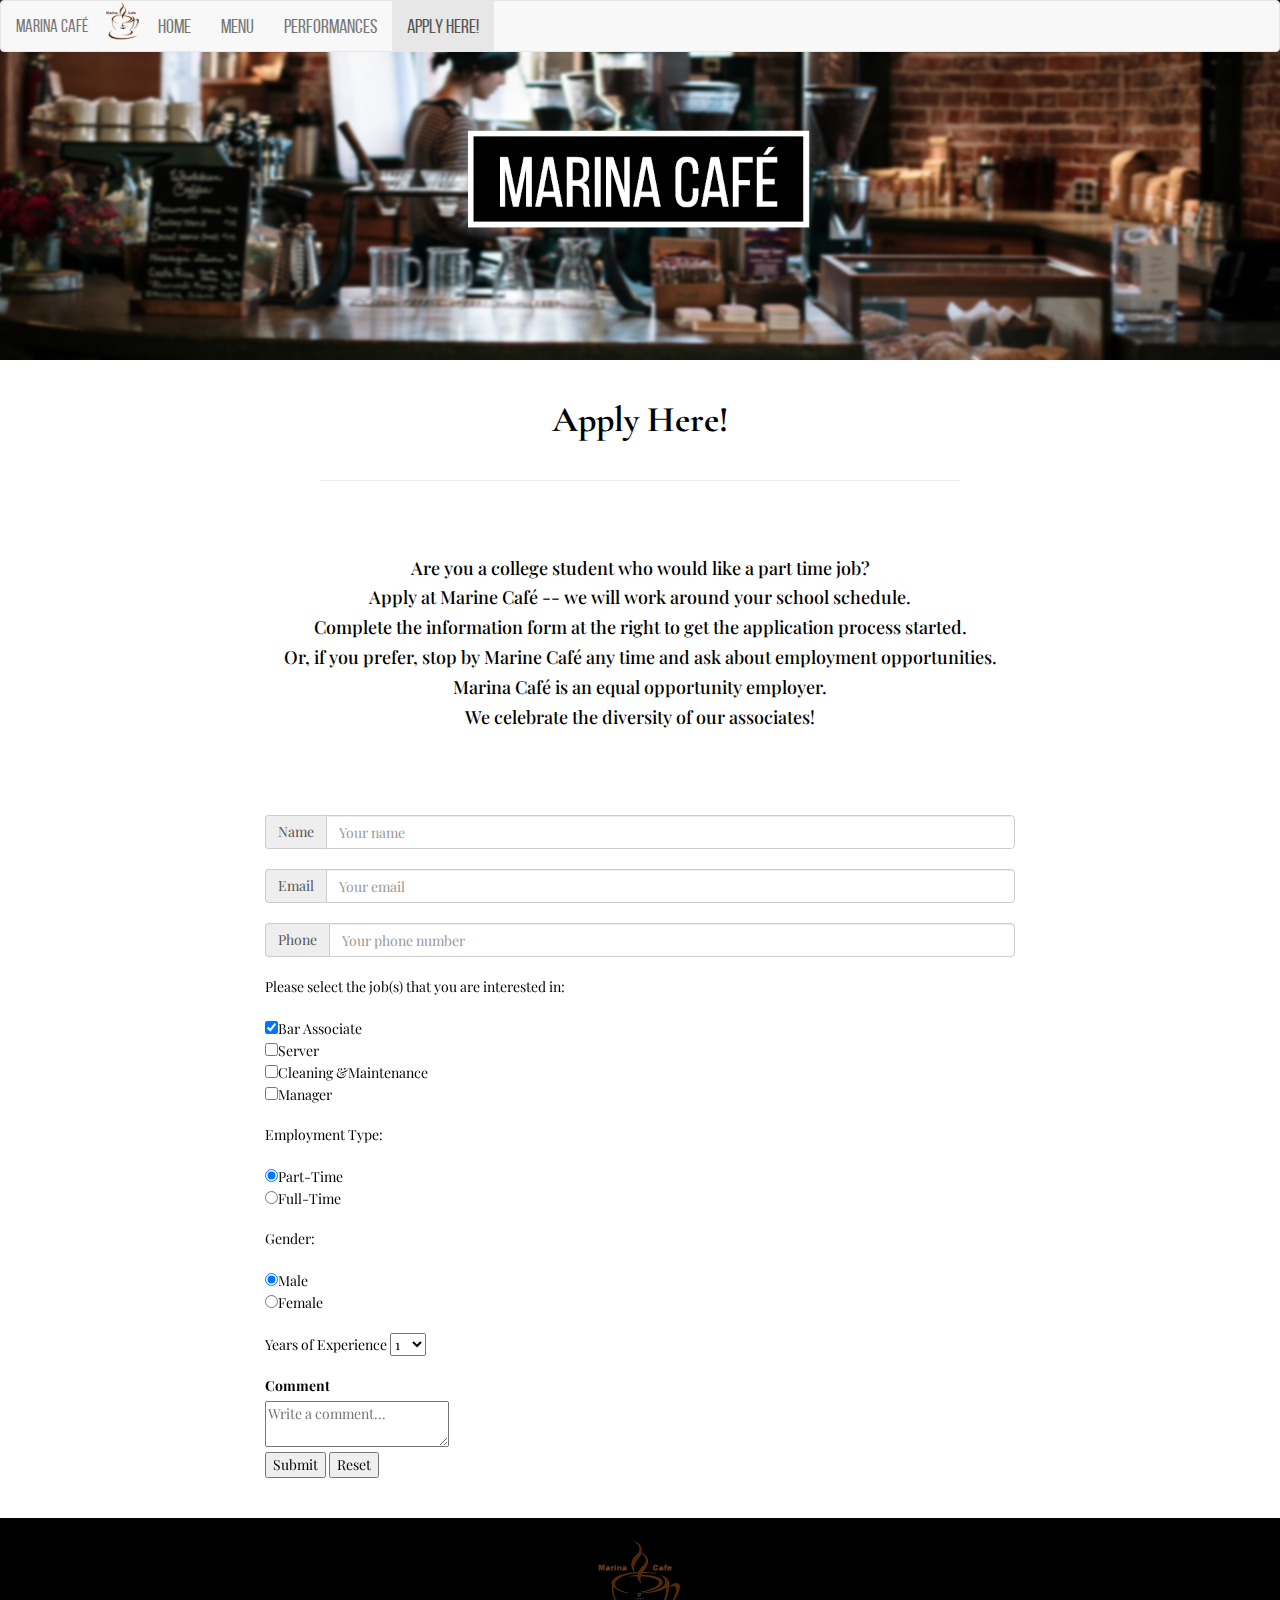
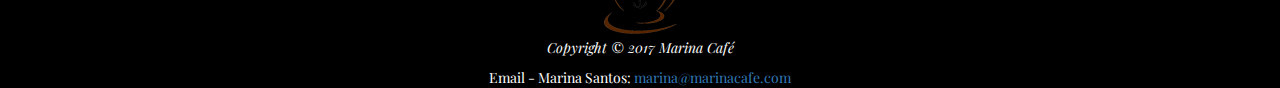
==== Form.html @ 52c0edca "sadasd" ====
<!DOCTYPE html>
<html lang="en">

<head>
    <title>Job Opportunities</title>
    <meta charset="utf-8">
    <meta name="viewport" content="width=device-width, initial-scale=1">
    <link rel="stylesheet" href="https://maxcdn.bootstrapcdn.com/bootstrap/3.3.7/css/bootstrap.min.css">
    <link href="https://fonts.googleapis.com/css?family=Playfair+Display" rel="stylesheet">
    <link href="https://fonts.googleapis.com/css?family=Cormorant+Garamond" rel="stylesheet">
    <link rel="stylesheet" href="style/stylesheet.css">
    <script src="https://ajax.googleapis.com/ajax/libs/jquery/3.2.1/jquery.min.js"></script>
    <script src="https://maxcdn.bootstrapcdn.com/bootstrap/3.3.7/js/bootstrap.min.js"></script>
</head>

<body>
    <nav class="navbar navbar-default">
        <div class="container-fluid">
            <div class="navbar-header">
                <button type="button" class="navbar-toggle collapsed" data-toggle="collapse" data-target="#bs-example-navbar-collapse-1" aria-expanded="false">
                    <span class="sr-only">Toggle navigation</span>
                    <span class="icon-bar"></span>
                    <span class="icon-bar"></span>
                    <span class="icon-bar"></span>
                </button>
               <a href="Index.html"><img src="images/coffeelogo.png" alt="logo" id="logo"></a>
                <a class="navbar-brand" href="Index.html">MARINA CAFÉ</a>
            </div>


             <div class="collapse navbar-collapse" id="bs-example-navbar-collapse-1">
      <ul class="nav navbar-nav">
        <li><a href="Index.html">Home</a></li>
        <li><a href="Menu.html">Menu</a></li>
          <li><a href="Performances.html">Performances</a></li>
          <li class="active"><a href="Form.html">Apply Here! <span class="sr-only">(current)</span></a></li>
      </ul>

            </div>
        </div>
    </nav>
    <div class="main">
        <img class="base" src="images/cover.png" alt="image">

    </div>
    <div class="header">
        <br>
        <h1 class="block"><b>Apply Here!</b></h1>
        <hr>
    </div>  
    <div class="container">
        <div class="row">
            <div class="col-sm-2">
            </div>
     <div class="jumbotron">
                <h4>Are you a college student who would like a part time job?</h4>
                <h4>Apply at Marine Café -- we will work around your school schedule.</h4>
                <h4>Complete the information form at the right to get the application process started.</h4>
                <h4>Or, if you prefer, stop by Marine Café any time and ask about employment opportunities.</h4>
                <h4>Marina Café is an equal opportunity employer.</h4>
                <h4>We celebrate the diversity of our associates!</h4>
</div>
 <form action="job_applications.php" method="post">
            <div class="col-sm-2">
            </div>
            <div class="col-sm-8">
                <div class="input-group">
                    <span class="input-group-addon" id="Name">Name</span>
                    <input type="text" class="form-control" placeholder="Your name" aria-describedby="basic-addon1">
                </div>
                <br>
                <div class="input-group">
                    <span class="input-group-addon" id="Email">Email</span>
                    <input type="text" class="form-control" placeholder="Your email" aria-describedby="basic-addon1">
                </div>
                <br>
                <div class="input-group">
                    <span class="input-group-addon" id="Phone">Phone</span>
                    <input type="text" class="form-control" placeholder="Your phone number" aria-describedby="basic-addon1">
                </div>
                <br>
               

                    Please select the job(s) that you are interested in:
                    <br>
                    <br>

                    <input type="checkbox" name="roles" value="bar_associate" checked>Bar Associate
                    <br>

                    <input type="checkbox" name="roles" value="server">Server
                    <br>

                    <input type="checkbox" name="roles" value="cleaning_maintenance">Cleaning &amp;Maintenance
                    <br>

                    <input type="checkbox" name="roles" value="manager">Manager
                    <br>
                    <br> Employment Type:
                    <br>
                    <br>
                    <input type="radio" name="employment_type" value="pt" checked>Part-Time
                    <br>
                    <input type="radio" name="employment_type" value="ft">Full-Time
                    <br>
                    <br> Gender:
                    <br>
                    <br>
                    <input type="radio" name="gender" value="male" checked>Male
                    <br>
                    <input type="radio" name="gender" value="female">Female
                    <br>
                    <br> Years of Experience
                    <select name="years_of_experience">
                        <option value="1">1</option>
                        <option value="2">2</option>
                        <option value="3">3</option>
                        <option value="4">4</option>
                        <option value="5">5+</option>
                    </select>
                    <br>
                    <br>

                    <label for="comments">Comment</label>
                    <br>

                    <textarea id="Comment" name="Comment" placeholder="Write a comment..."></textarea>
                    <br>

                    <input type="submit" value="Submit">

                    <button type="reset" value="reset">Reset</button>

                
            </div>
     </form>
        </div>
    </div><br><br>
    <footer>
       <div class="jumbotron2"><br>
            <img src="images/coffeelogo.png" alt="logo" id="logo2">
            <p><i>Copyright &copy; 2017 Marina Café</i></p>
            Email - Marina Santos: <a href='mailto&#58;%&#54;Darina%4&#48;&#109;%61r%69%&#54;Eaca&#37;&#54;&#54;&#101;&#46;co&#109;'>m&#97;rina&#64;marinaca&#102;e&#46;&#99;&#111;m</a>
            </div>
        </footer>
</body>

</html>
---- style/stylesheet.css ----
@font-face {
    font-family: 'bebasneue';
    src: url('../fonts/bebasregular-webfont.woff2') format('woff2'),
         url('../fonts/bebasregular-webfont.woff') format('woff');
    font-weight: normal;
    font-style: normal;
}
@media screen and (max-width:480px) {
    .main, .base{
        display: none;
    }
    .navbar{
        position:fixed;
    }
    .block{
        margin-top: 80px;
    }
}
html, body {
    background: white;
    color: black;
    margin-left: auto;
    margin-right: auto;
    width: 100%;
    margin-top: 0;
    font-family: 'Playfair Display', serif;
}
.navbar{
    position: fixed;
    width: 100%;
    
}
.header{
    text-align: center;
}
.main, .base{
    text-align: center;
    width: 100%;
    margin-right: auto;
    margin-left: auto;
    
}
.container-fluid{
    font-family: 'bebasneue';
    font-size: 20px;
}
.performers{
    width: 150px;
}
#logo {
    width: 40px;
}
#logo2{
    width: 100px;
}
.menu{
    text-align: center;
    margin-top: -60px;
    font-size: 100%;
}
.homepage{
    text-align: center;
    margin-top: 60px;
    font-size: 100%;
}
.performance {
    text-align: center;
}
h2, h3{
    font-family: 'Cormorant Garamond', serif;
    font-style: italic;
    color: #00b3b3;
}
.jumbotron{
    background-color: white;
}
h1 {
   font-family: 'Cormorant Garamond', serif;
    padding-bottom: 20px;
}
hr { 
width: 50%;}
.jumbotron{
    text-align: center;
}
.homepage {
    margin-top: -30px;
}
.jumbotron2 {
    background: black;
    color: white;
    padding: 20 20 20 20;
    text-align: center;
    width: 100%;
    
}
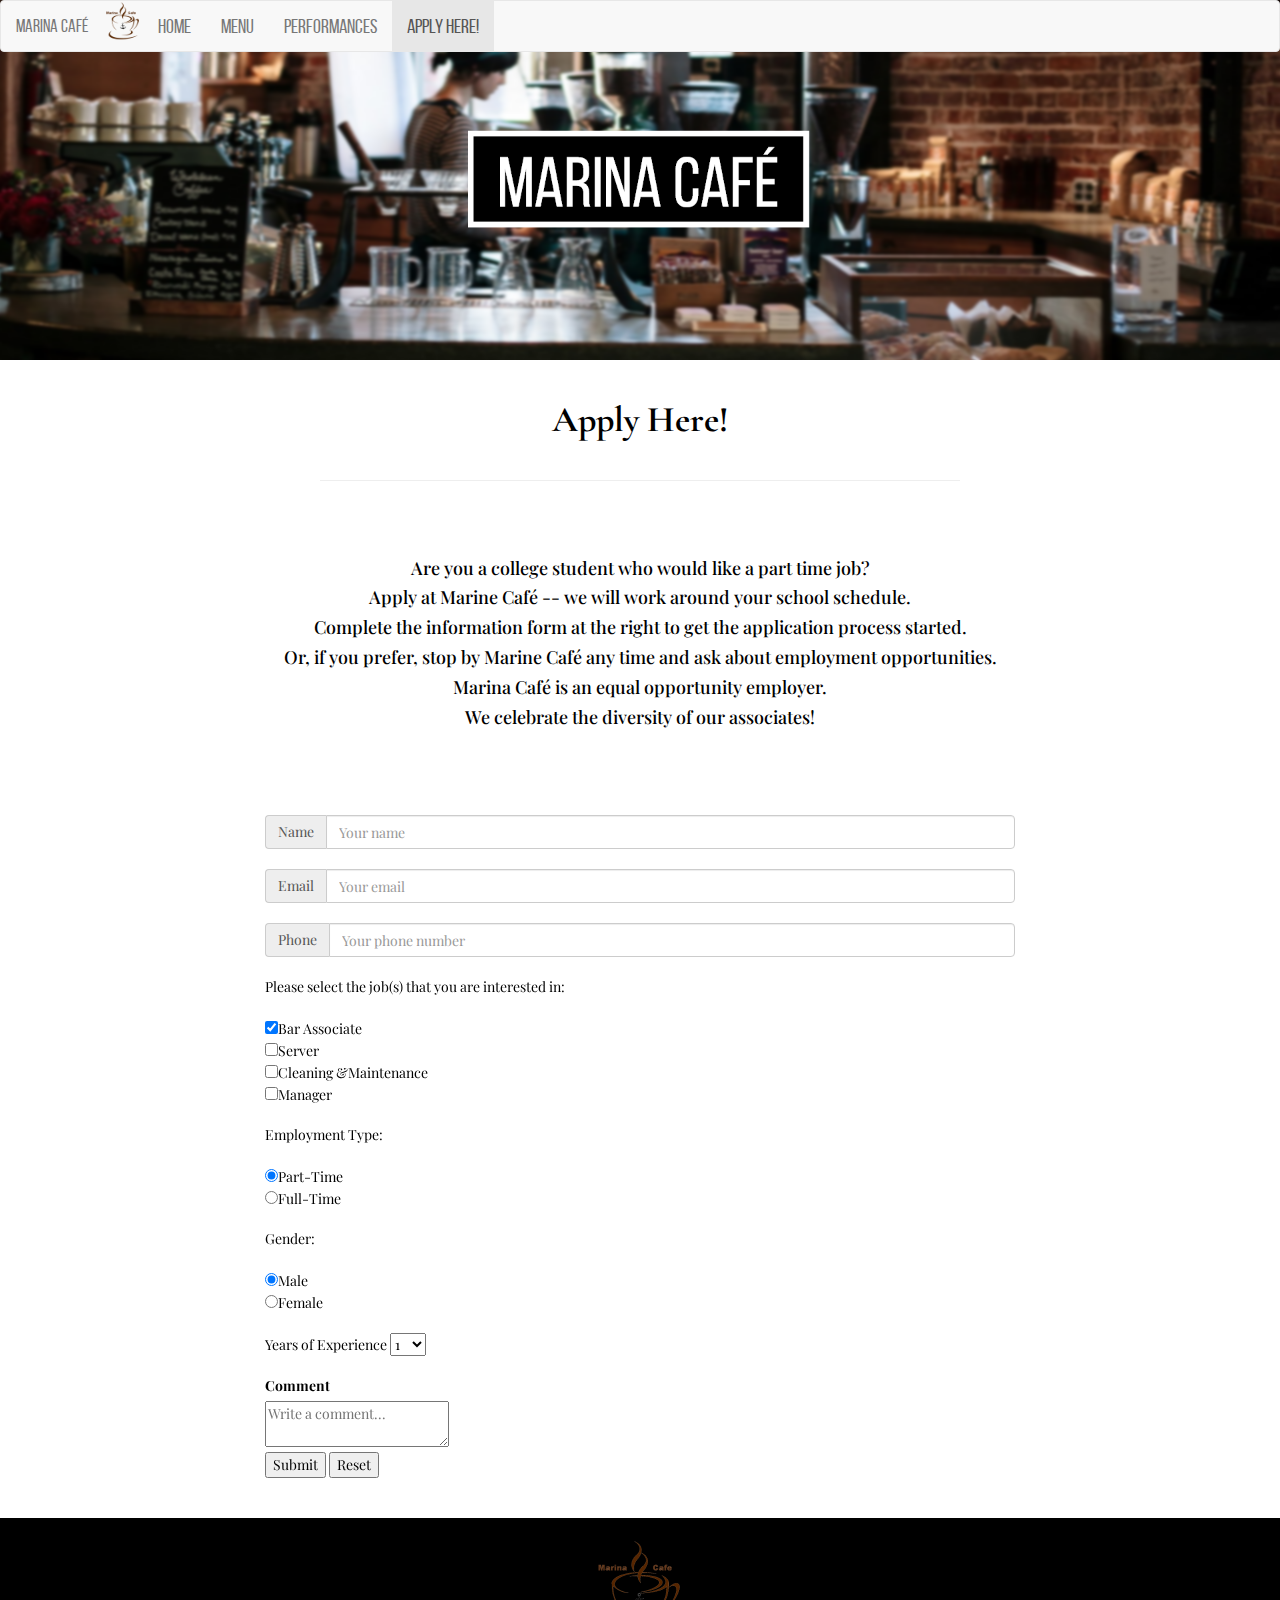
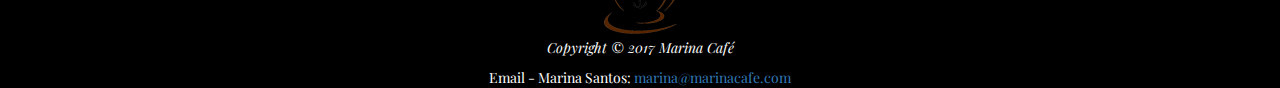
==== commit e2725b94: "asd" ====
--- a/Form.html
+++ b/Form.html
@@ -44,7 +44,7 @@
 
     </div>
     <div class="header">
-        <br>
+        <br>    
         <h1 class="block"><b>Apply Here!</b></h1>
         <hr>
     </div>  
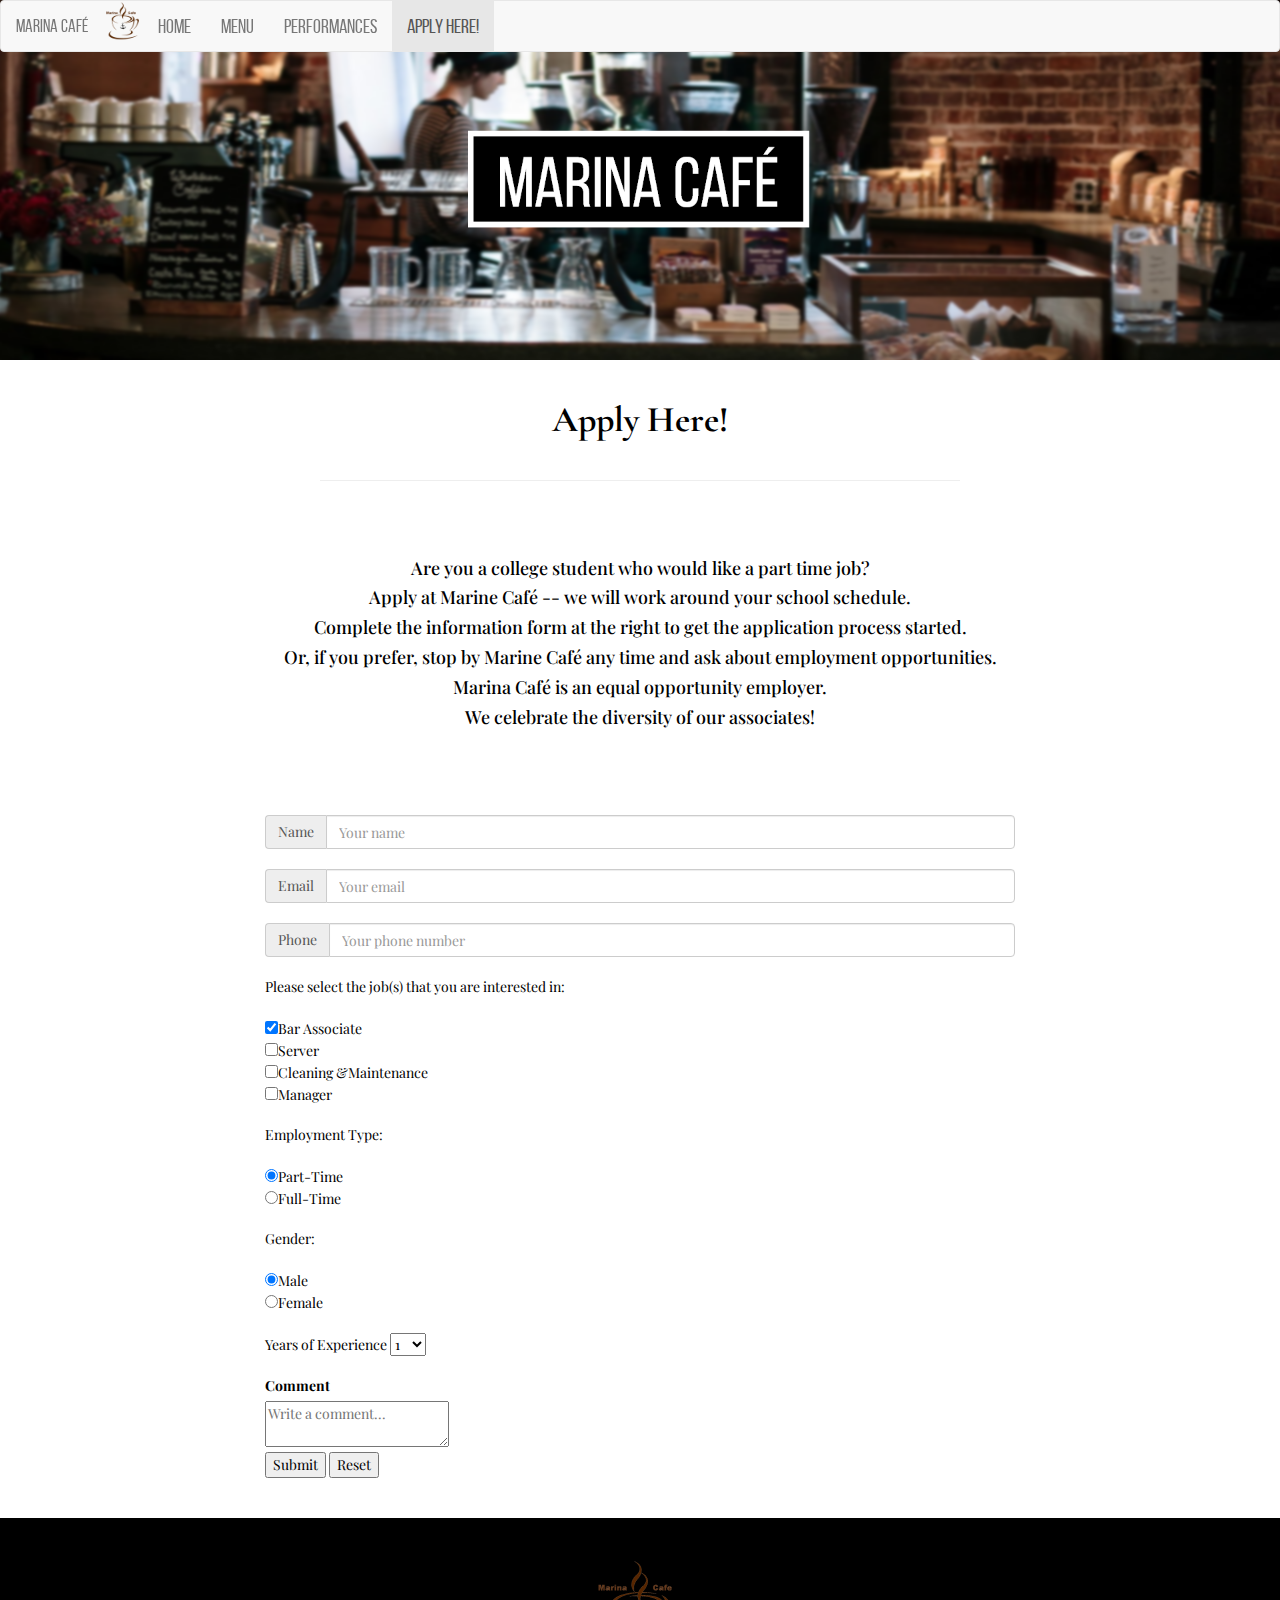
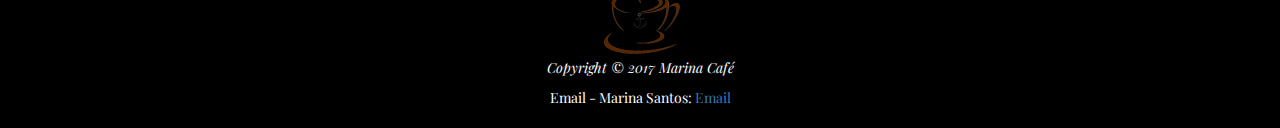
==== commit 0b70bb02: "validated and fixed" ====
--- a/Form.html
+++ b/Form.html
@@ -23,18 +23,17 @@
                     <span class="icon-bar"></span>
                     <span class="icon-bar"></span>
                 </button>
-               <a href="Index.html"><img src="images/coffeelogo.png" alt="logo" id="logo"></a>
+                <a href="Index.html"><img src="images/coffeelogo.png" alt="logo" id="logo"></a>
                 <a class="navbar-brand" href="Index.html">MARINA CAFÉ</a>
             </div>
 
-
-             <div class="collapse navbar-collapse" id="bs-example-navbar-collapse-1">
-      <ul class="nav navbar-nav">
-        <li><a href="Index.html">Home</a></li>
-        <li><a href="Menu.html">Menu</a></li>
-          <li><a href="Performances.html">Performances</a></li>
-          <li class="active"><a href="Form.html">Apply Here! <span class="sr-only">(current)</span></a></li>
-      </ul>
+            <div class="collapse navbar-collapse" id="bs-example-navbar-collapse-1">
+                <ul class="nav navbar-nav">
+                    <li><a href="Index.html">Home</a></li>
+                    <li><a href="Menu.html">Menu</a></li>
+                    <li><a href="Performances.html">Performances</a></li>
+                    <li class="active"><a href="Form.html">Apply Here! <span class="sr-only">(current)</span></a></li>
+                </ul>
 
             </div>
         </div>
@@ -44,44 +43,41 @@
 
     </div>
     <div class="header">
-        <br>    
+        <br>
         <h1 class="block"><b>Apply Here!</b></h1>
         <hr>
-    </div>  
+    </div>
     <div class="container">
         <div class="row">
             <div class="col-sm-2">
             </div>
-     <div class="jumbotron">
+            <div class="jumbotron">
                 <h4>Are you a college student who would like a part time job?</h4>
                 <h4>Apply at Marine Café -- we will work around your school schedule.</h4>
                 <h4>Complete the information form at the right to get the application process started.</h4>
                 <h4>Or, if you prefer, stop by Marine Café any time and ask about employment opportunities.</h4>
                 <h4>Marina Café is an equal opportunity employer.</h4>
                 <h4>We celebrate the diversity of our associates!</h4>
-</div>
- <form action="job_applications.php" method="post">
-            <div class="col-sm-2">
             </div>
-            <div class="col-sm-8">
-                <div class="input-group">
-                    <span class="input-group-addon" id="Name">Name</span>
-                    <input type="text" class="form-control" placeholder="Your name" aria-describedby="basic-addon1">
+            <form action="job_applications.php" method="post">
+                <div class="col-sm-2">
                 </div>
-                <br>
-                <div class="input-group">
-                    <span class="input-group-addon" id="Email">Email</span>
-                    <input type="text" class="form-control" placeholder="Your email" aria-describedby="basic-addon1">
-                </div>
-                <br>
-                <div class="input-group">
-                    <span class="input-group-addon" id="Phone">Phone</span>
-                    <input type="text" class="form-control" placeholder="Your phone number" aria-describedby="basic-addon1">
-                </div>
-                <br>
-               
-
-                    Please select the job(s) that you are interested in:
+                <div class="col-sm-8">
+                    <div class="input-group">
+                        <span class="input-group-addon" id="Name">Name</span>
+                        <input type="text" class="form-control" placeholder="Your name">
+                    </div>
+                    <br>
+                    <div class="input-group">
+                        <span class="input-group-addon" id="Email">Email</span>
+                        <input type="text" class="form-control" placeholder="Your email">
+                    </div>
+                    <br>
+                    <div class="input-group">
+                        <span class="input-group-addon" id="Phone">Phone</span>
+                        <input type="text" class="form-control" placeholder="Your phone number">
+                    </div>
+                    <br> Please select the job(s) that you are interested in:
                     <br>
                     <br>
 
@@ -121,7 +117,7 @@
                     <br>
                     <br>
 
-                    <label for="comments">Comment</label>
+                    <label id="comments">Comment</label>
                     <br>
 
                     <textarea id="Comment" name="Comment" placeholder="Write a comment..."></textarea>
@@ -131,18 +127,20 @@
 
                     <button type="reset" value="reset">Reset</button>
 
-                
-            </div>
-     </form>
+                </div>
+            </form>
         </div>
-    </div><br><br>
+    </div>
+    <br>
+    <br>
     <footer>
-       <div class="jumbotron2"><br>
+        <div class="jumbotron2">
+            <br>
             <img src="images/coffeelogo.png" alt="logo" id="logo2">
             <p><i>Copyright &copy; 2017 Marina Café</i></p>
-            Email - Marina Santos: <a href='mailto&#58;%&#54;Darina%4&#48;&#109;%61r%69%&#54;Eaca&#37;&#54;&#54;&#101;&#46;co&#109;'>m&#97;rina&#64;marinaca&#102;e&#46;&#99;&#111;m</a>
-            </div>
-        </footer>
+            Email - Marina Santos: <a href='mail&#116;o&#58;&#109;ar&#105;na%40&#109;a&#114;in&#97;%6&#51;afe%&#50;E%&#54;3%6Fm'>Email</a>
+        </div>
+    </footer>
 </body>
 
 </html>--- a/style/stylesheet.css
+++ b/style/stylesheet.css
@@ -28,7 +28,8 @@
 .navbar{
     position: fixed;
     width: 100%;
-    
+    overflow: hidden;
+    z-index: 999;
 }
 .header{
     text-align: center;
@@ -89,7 +90,7 @@
 .jumbotron2 {
     background: black;
     color: white;
-    padding: 20 20 20 20;
+    padding: 20px;
     text-align: center;
     width: 100%;
     
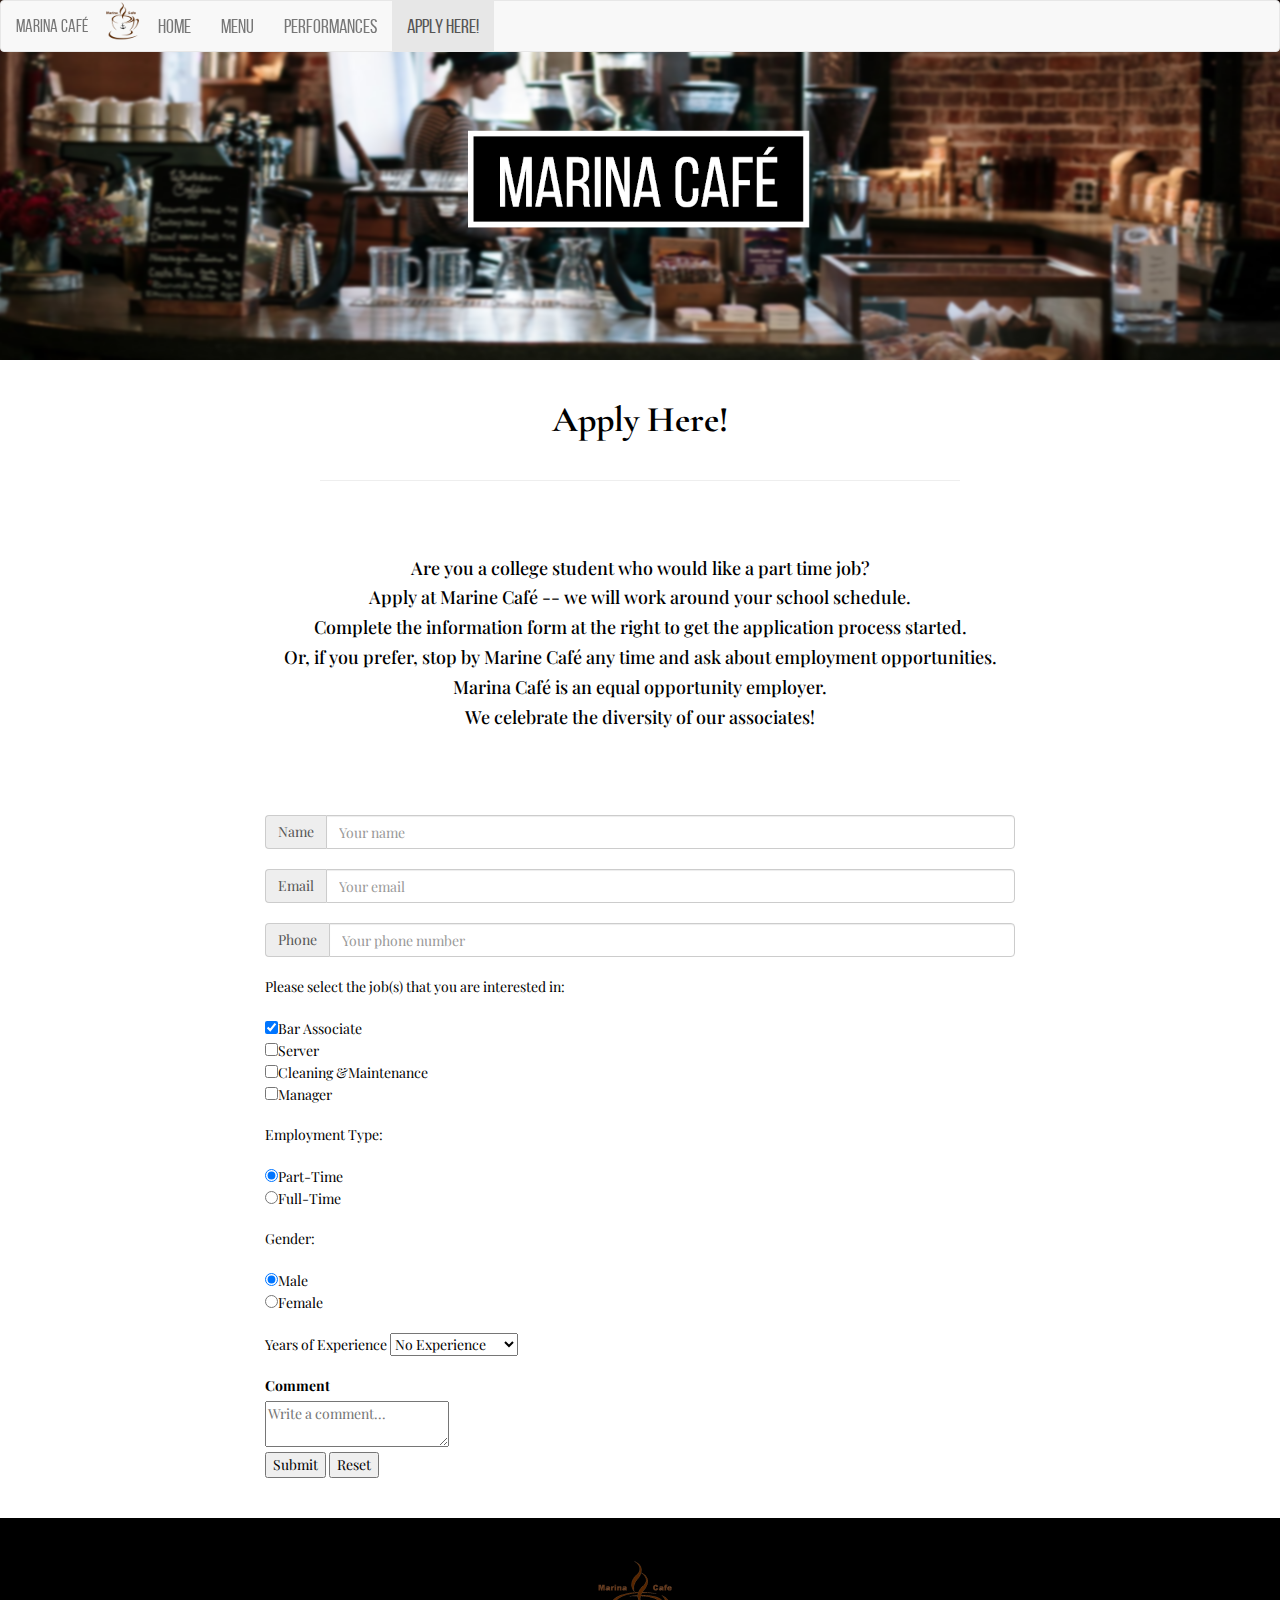
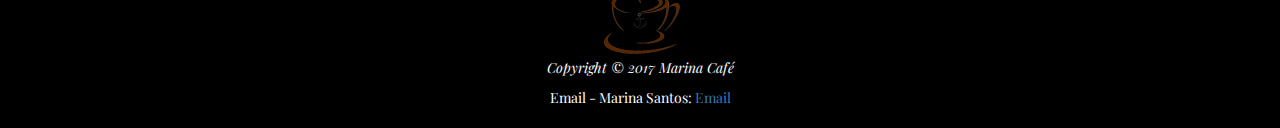
==== commit 9f6068f9: "fixed form" ====
--- a/Form.html
+++ b/Form.html
@@ -108,11 +108,9 @@
                     <br>
                     <br> Years of Experience
                     <select name="years_of_experience">
-                        <option value="1">1</option>
-                        <option value="2">2</option>
-                        <option value="3">3</option>
-                        <option value="4">4</option>
-                        <option value="5">5+</option>
+                        <option value="1">No Experience</option>
+                        <option value="2">Less Than 1 Year</option>
+                        <option value="3">More Than 1 Year</option>
                     </select>
                     <br>
                     <br>
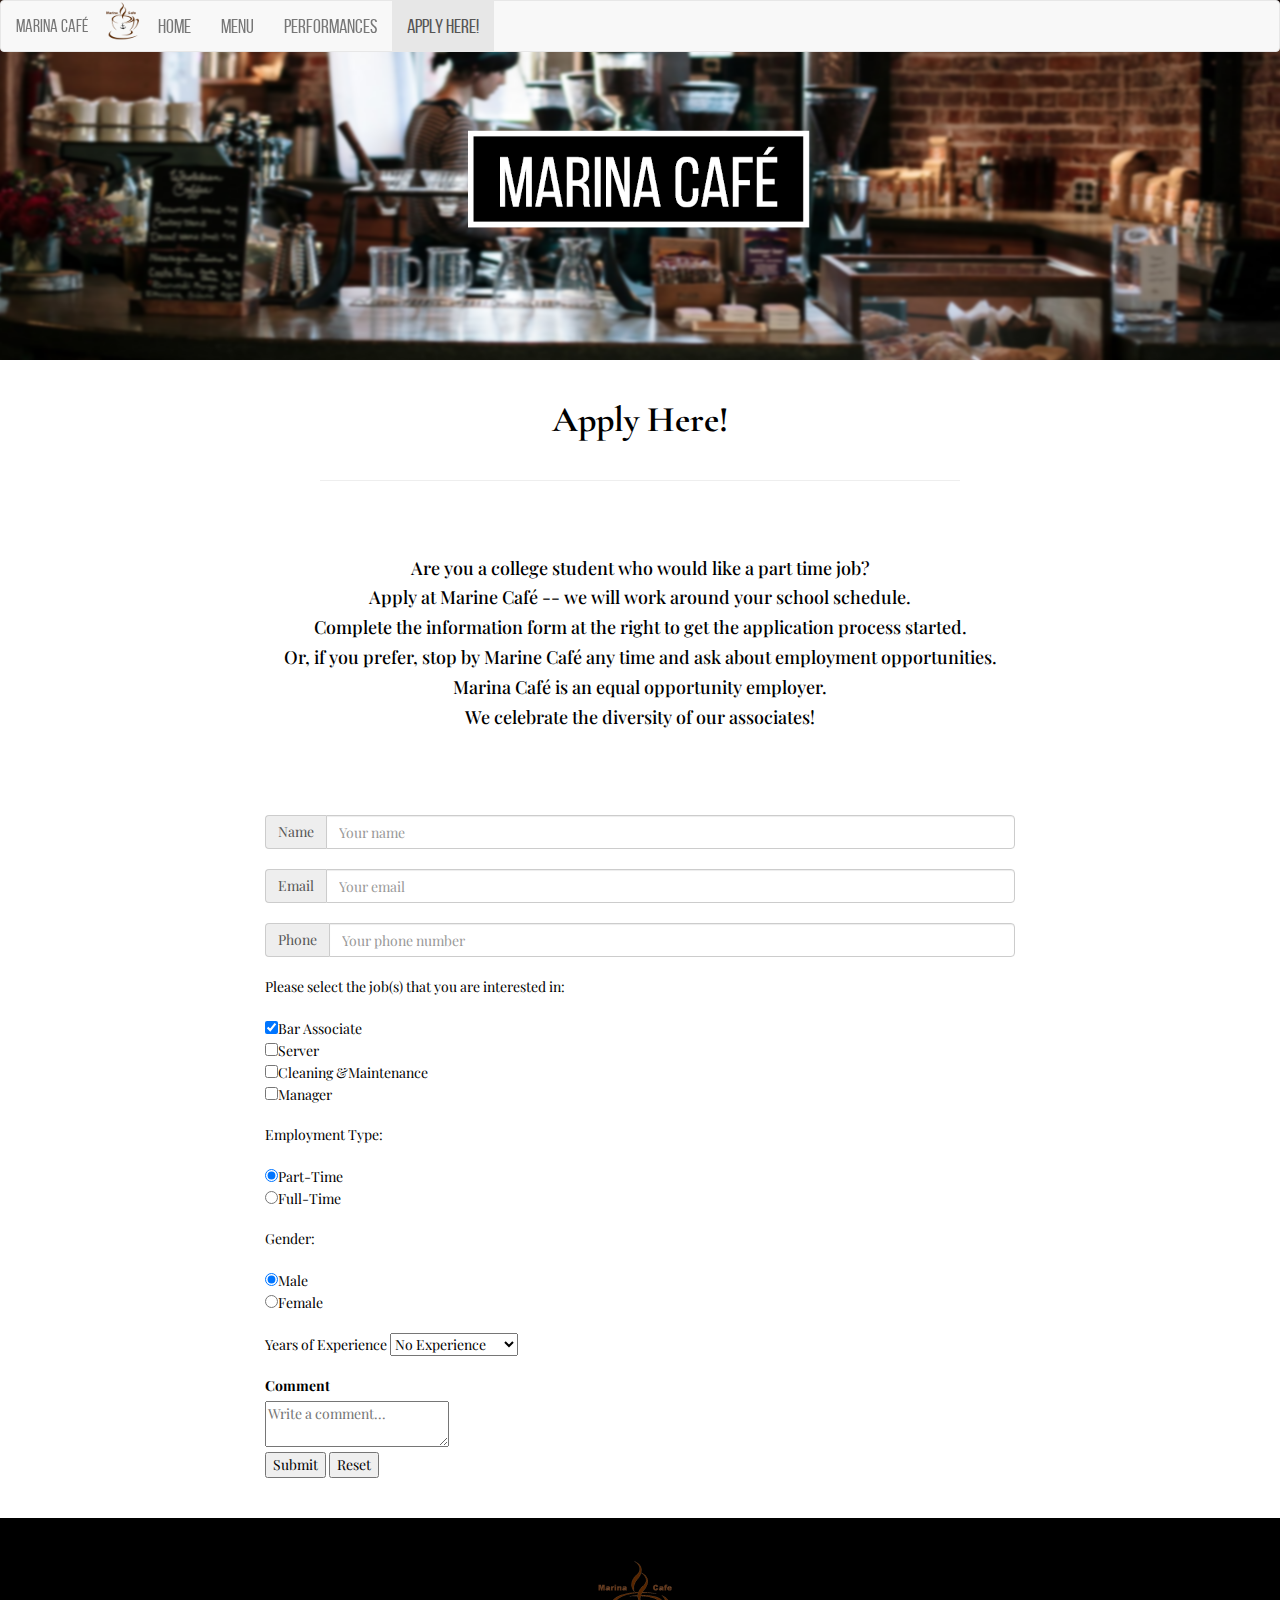
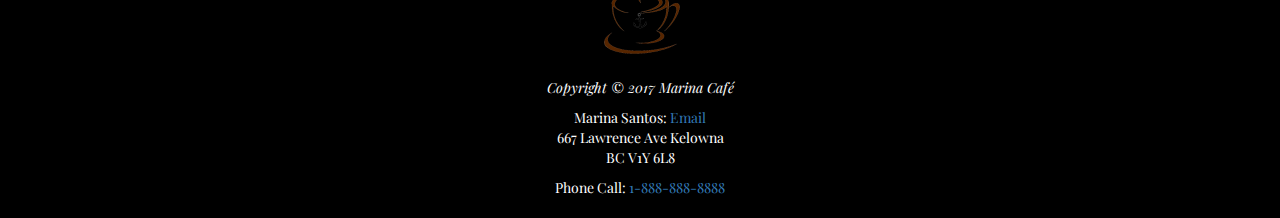
==== commit ed5e4efd: "final product near" ====
--- a/Form.html
+++ b/Form.html
@@ -135,8 +135,13 @@
         <div class="jumbotron2">
             <br>
             <img src="images/coffeelogo.png" alt="logo" id="logo2">
+            <br>
+            <br>
             <p><i>Copyright &copy; 2017 Marina Café</i></p>
-            Email - Marina Santos: <a href='mail&#116;o&#58;&#109;ar&#105;na%40&#109;a&#114;in&#97;%6&#51;afe%&#50;E%&#54;3%6Fm'>Email</a>
+            Marina Santos: <a href='mail&#116;o&#58;&#109;ar&#105;na%40&#109;a&#114;in&#97;%6&#51;afe%&#50;E%&#54;3%6Fm'>Email</a>
+            <p>667 Lawrence Ave Kelowna 
+            <br>BC V1Y 6L8</p>
+            Phone Call:<a href="tel:1-888-888-8888"> 1-888-888-8888</a>
         </div>
     </footer>
 </body>
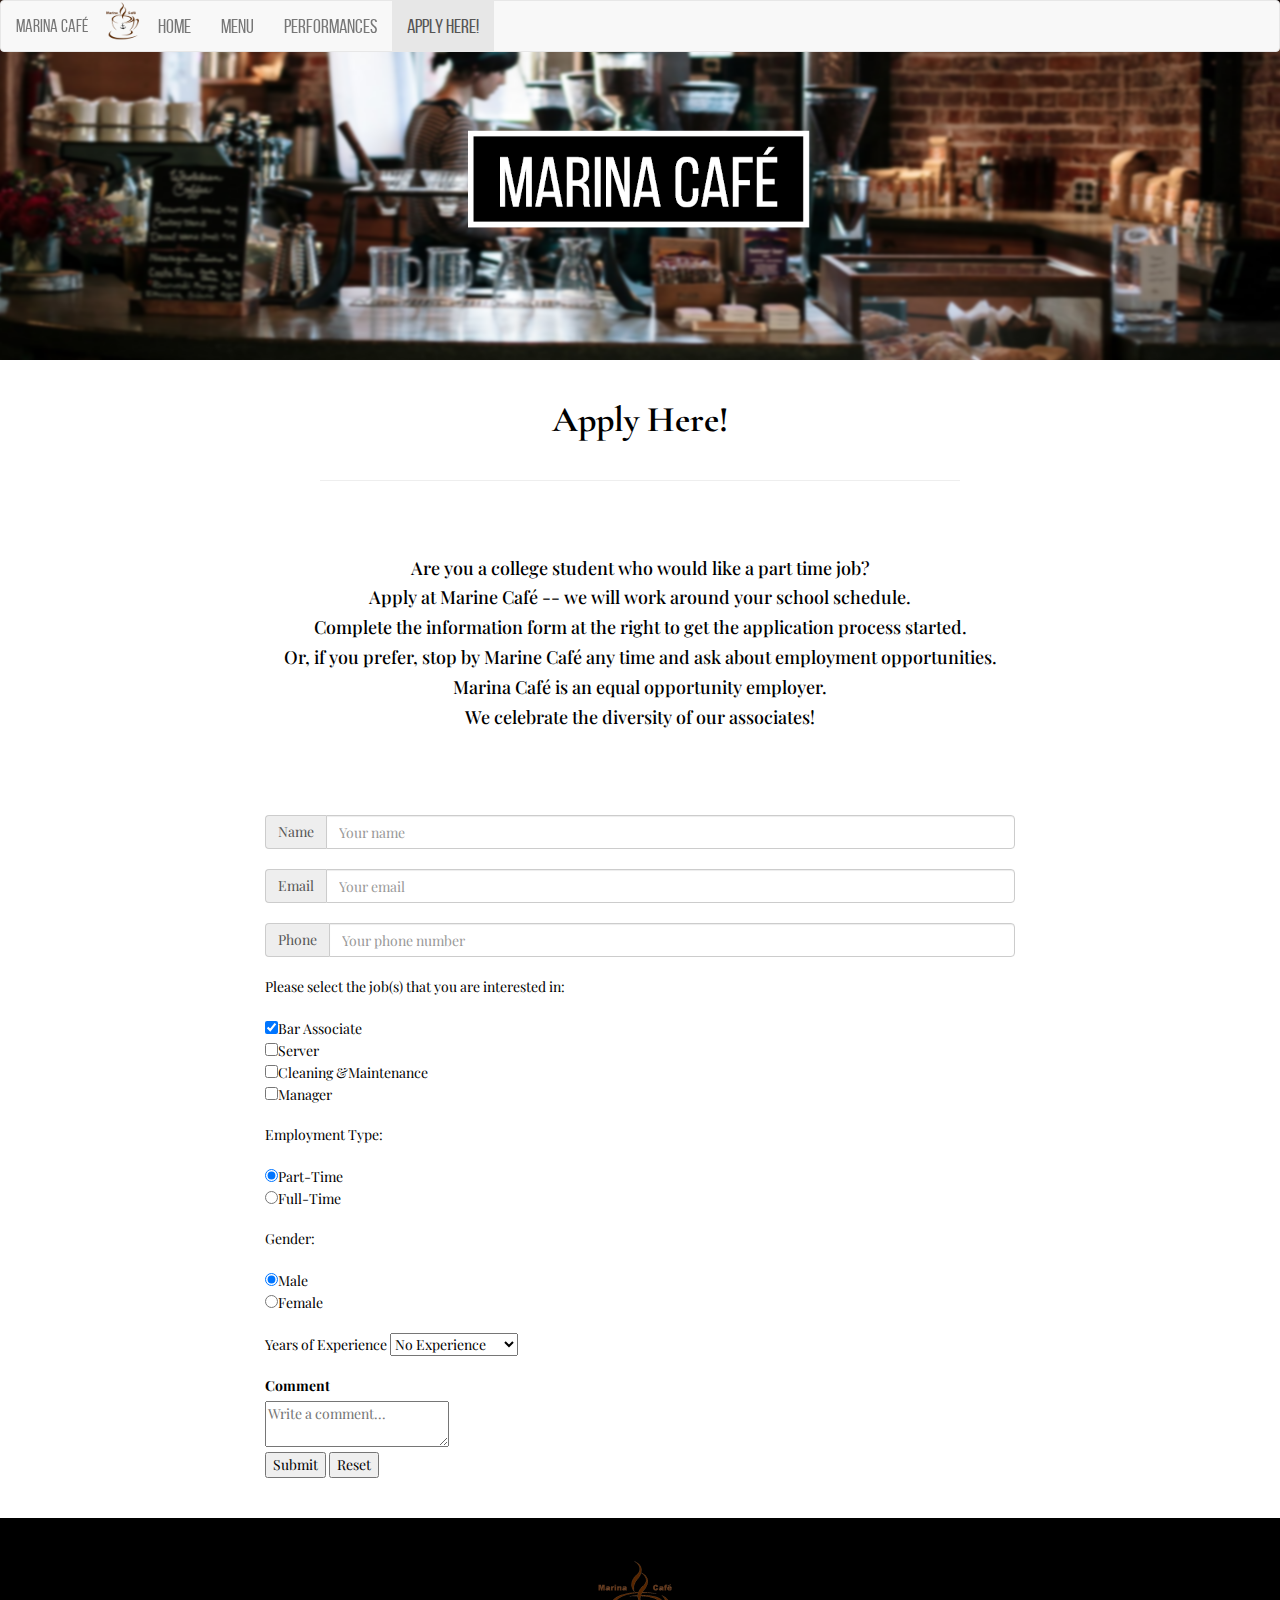
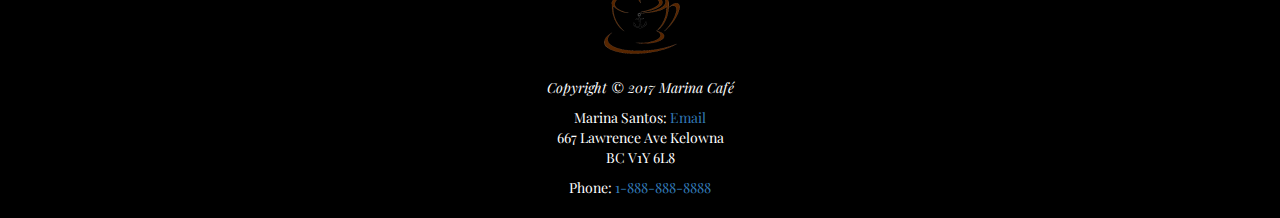
==== commit 263fa94d: "final" ====
--- a/Form.html
+++ b/Form.html
@@ -38,6 +38,7 @@
             </div>
         </div>
     </nav>
+    <header>
     <div class="main">
         <img class="base" src="images/cover.png" alt="image">
 
@@ -47,6 +48,8 @@
         <h1 class="block"><b>Apply Here!</b></h1>
         <hr>
     </div>
+    </header>
+    <article>
     <div class="container">
         <div class="row">
             <div class="col-sm-2">
@@ -129,6 +132,7 @@
             </form>
         </div>
     </div>
+    </article>
     <br>
     <br>
     <footer>
@@ -141,7 +145,7 @@
             Marina Santos: <a href='mail&#116;o&#58;&#109;ar&#105;na%40&#109;a&#114;in&#97;%6&#51;afe%&#50;E%&#54;3%6Fm'>Email</a>
             <p>667 Lawrence Ave Kelowna 
             <br>BC V1Y 6L8</p>
-            Phone Call:<a href="tel:1-888-888-8888"> 1-888-888-8888</a>
+            Phone:<a href="tel:1-888-888-8888"> 1-888-888-8888</a>
         </div>
     </footer>
 </body>
